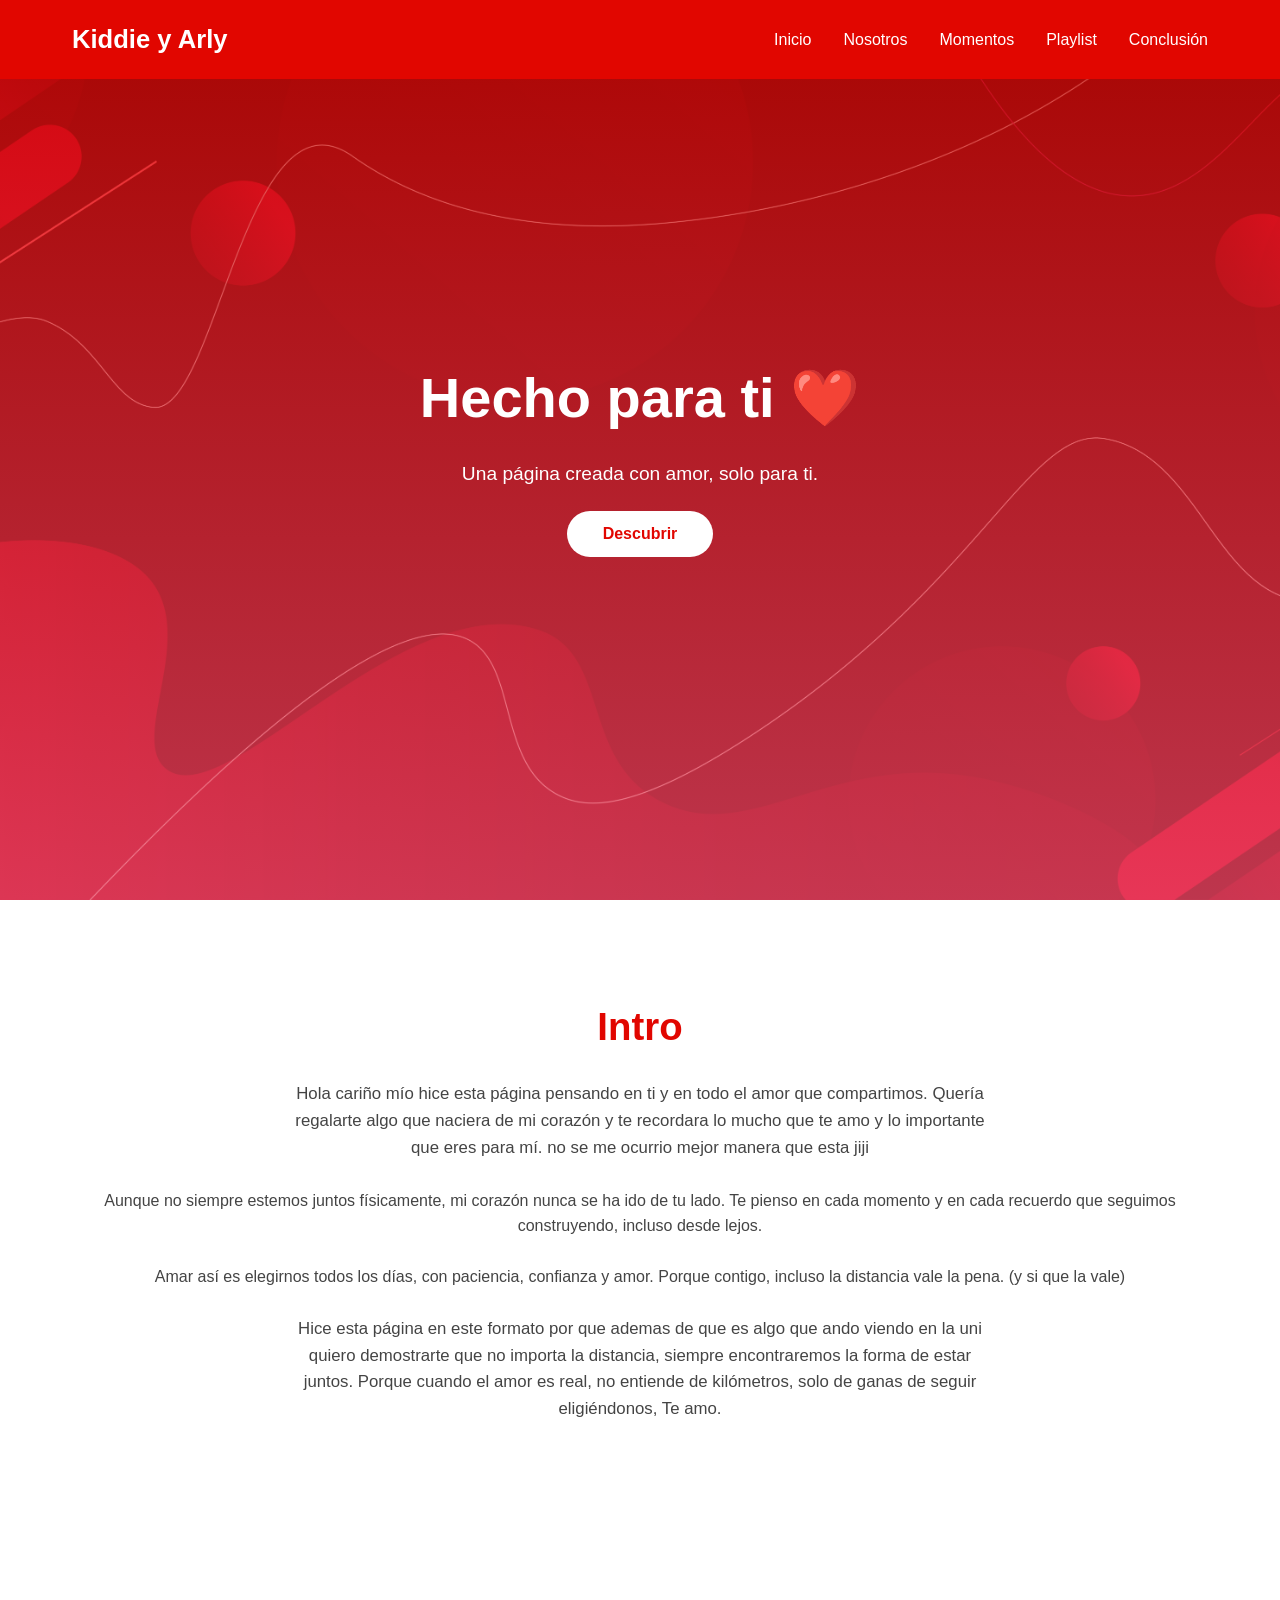
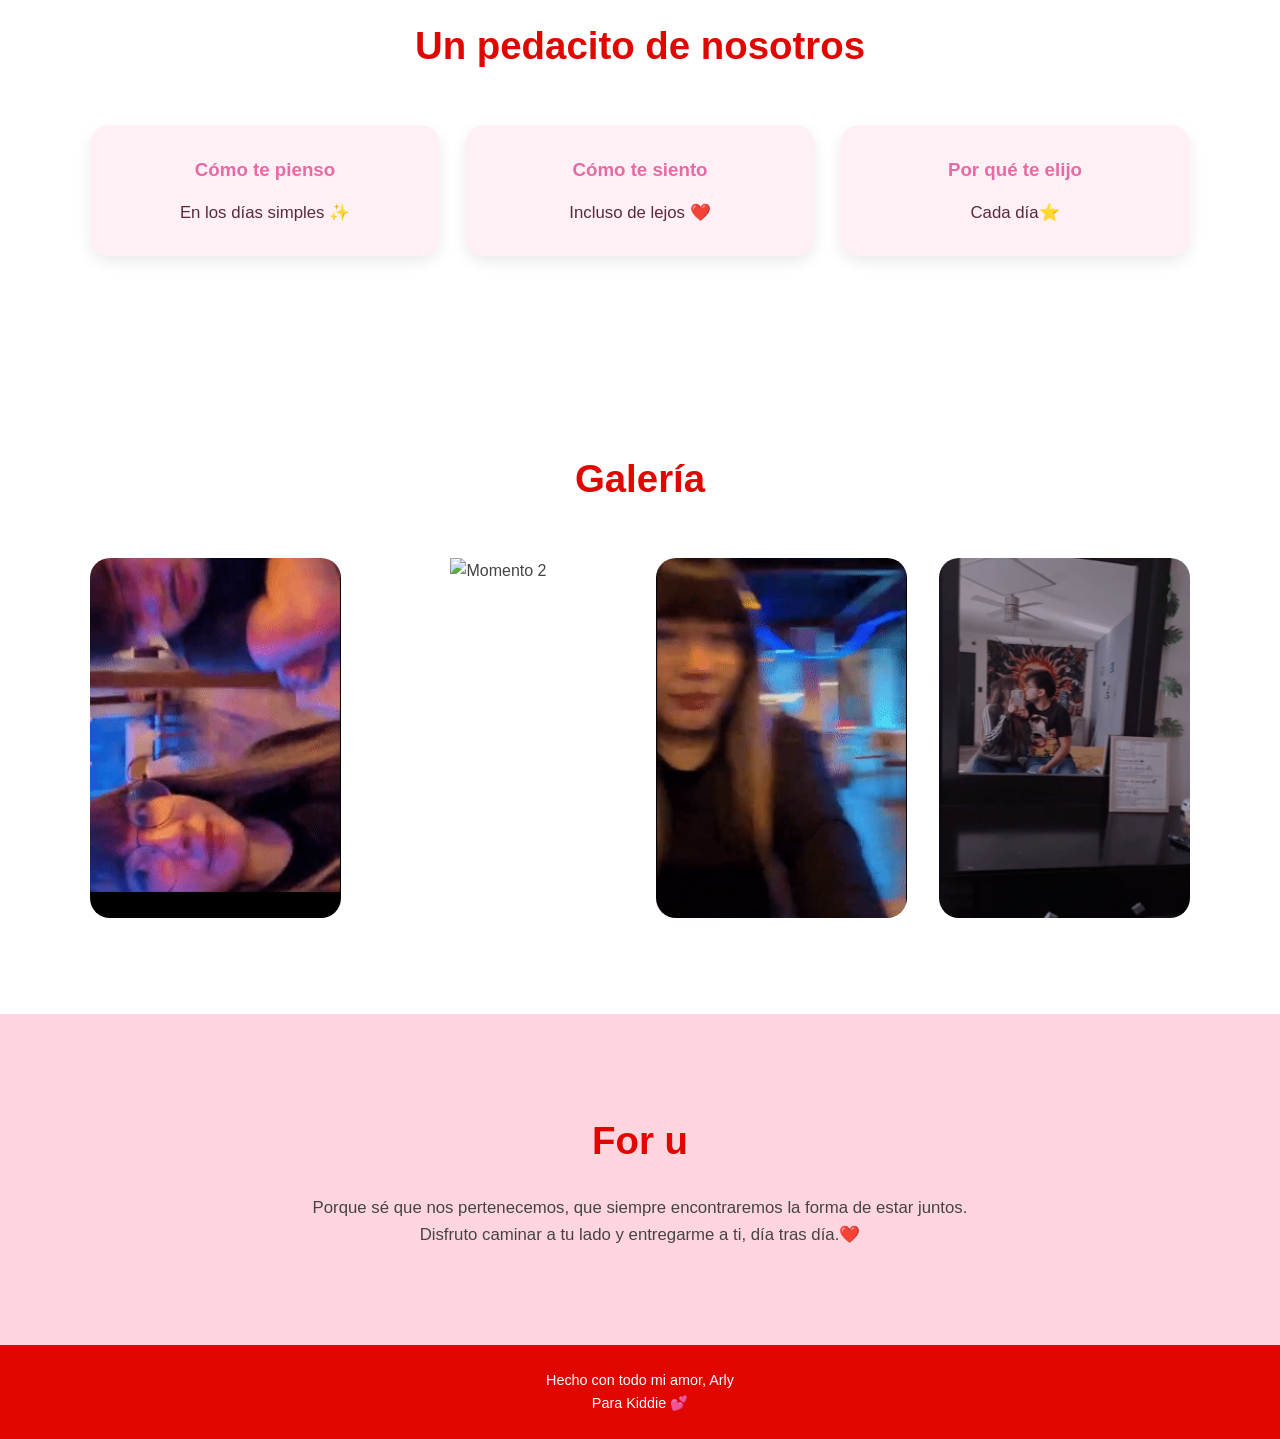
==== index.html @ 98cdcefa "Add files via upload" ====
<!DOCTYPE html>
<html lang="es">
<head>
    <meta charset="UTF-8">
    <meta name="viewport" content="width=device-width, initial-scale=1.0">
    <title>Mi Amor ❤️</title>

    <!-- CSS -->
    <link rel="stylesheet" href="style.css">
</head>
<body>

    <!-- ================= HEADER / MENU ================= -->
    <header class="header">
        <nav class="nav">
            <div class="logo">
                <a href="index.html">Kiddie y Arly</a>
            </div>

          <ul class="menu">
            <li><a href="index.html">Inicio</a></li>
            <li><a href="about.html">Nosotros</a></li>
            <li><a href="moments.html">Momentos</a></li>
            <li><a href="playlist.html">Playlist</a></li>
            <li><a href="contact.html">Conclusión</a></li>
        </ul>
        </nav>
    </header>

    <!-- ================= HERO / INICIO ================= -->
    <section class="hero" id="inicio">
        <div class="hero-text">
            <h1>Hecho para ti ❤️</h1>
            <p>Una página creada con amor, solo para ti.</p>
            <a href="#sobre" class="btn-principal">Descubrir</a>
        </div>
    </section>

    <!-- ================= SOBRE ÉL ================= -->
    <section class="sobre reveal" id="sobre">
        <div class="contenedor">
            <h2>Intro</h2>
         

    <p>
    Hola cariño mío hice esta página pensando en ti y en todo el amor que compartimos. 
    Quería regalarte algo que naciera de mi corazón y te recordara lo mucho que te amo 
    y lo importante que eres para mí. no se me ocurrio mejor manera que esta jiji
    </p>
<br
    <p>
    Aunque no siempre estemos juntos físicamente, mi corazón nunca se ha ido de tu lado. 
    Te pienso en cada momento y en cada recuerdo que seguimos construyendo, incluso desde lejos.
    </p>
<br
    <p>
    Amar así es elegirnos todos los días, con paciencia, confianza y amor. 
    Porque contigo, incluso la distancia vale la pena. (y si que la vale)
    </p>
<br>
    <p>
    Hice esta página en este formato por que ademas de que es algo que ando viendo en la uni 
    quiero demostrarte que no importa la distancia, 
    siempre encontraremos la forma de estar juntos. 
    Porque cuando el amor es real, no entiende de kilómetros, 
    solo de ganas de seguir eligiéndonos, Te amo.
    </p>

        </div>
    </section>

    <!-- ================= MOMENTOS / PROYECTOS ================= -->
    <section class="proyectos reveal" id="proyectos">
        <div class="contenedor">
            <h2>Un pedacito de nosotros</h2>

            <div class="cards">
                <div class="card">
                    <h3>Cómo te pienso</h3>
                    <p>En los días simples ✨</p>
                </div>

                <div class="card">
                    <h3>Cómo te siento</h3>
                    <p>Incluso de lejos ❤️</p>
                </div>

                <div class="card">
                    <h3>Por qué te elijo </h3>
                    <p>Cada día⭐</p>
                </div>
            </div>
        </div>
    </section>

    <!-- ================= GALERÍA ================= -->
    <section class="galeria reveal" id="galeria">
    <div class="contenedor">
        <h2>Galería</h2>

        <div class="grid-galeria">

            <div class="foto">
                <img src="Gif3.gif" alt="Momento 1">
                <div class="overlay">
                    <p>Nuestro momento ❤️</p>
                </div>
            </div>

            <div class="foto">
                <img src="foto2.jpg" alt="Momento 2">
                <div class="overlay">
                    <p>Siempre contigo</p>
                </div>
            </div>

            <div class="foto">
                <img src="gif2.gif" alt="Momento 3">
                <div class="overlay">
                    <p>Te amo</p>
                </div>
            </div>

            <div class="foto">
                <img src="Gif1.gif" alt="Momento 4">
                <div class="overlay">
                    <p>Para siempre 💖</p>
                </div>
            </div>

        </div>
    </div>
</section>


    <!-- ================= CONTACTO ================= -->
    <section class="contacto reveal" id="contacto">
        <div class="contenedor">
            <h2>For u</h2>
            <p>Porque sé que nos pertenecemos, que siempre encontraremos la forma de estar juntos. Disfruto caminar a tu lado y entregarme a ti, día tras día.❤️</p>
        </div>
    </section>

    <!-- ================= FOOTER ================= -->
    <footer class="footer">
        <p>Hecho con todo mi amor, Arly </p>
 <p>Para Kiddie 💕</p>
    </footer>
<script src="script.js"></script>

</body>
</html>
---- style.css ----
/* ================= RESET ================= */
* {
    margin: 0;
    padding: 0;
    box-sizing: border-box;
}

/* ================= VARIABLES ================= */
:root {
    --rojo: #e10600;
    --rosa: #ff4d6d;
    --rosa-claro: #ffd6e0;
    --blanco: #ffffff;
    --gris: #444;
    --negro: #111;
}

/* ================= GENERAL ================= */
body {
    font-family: 'Poppins', sans-serif;
    background-color: var(--blanco);
    color: var(--gris);
    line-height: 1.6;
}

a {
    text-decoration: none;
}

/* ================= HEADER ================= */
.header {
    position: fixed;
    top: 0;
    width: 100%;
    background: var(--rojo);
    z-index: 1000;
}

.nav {
    max-width: 1200px;
    margin: auto;
    padding: 1.2rem 2rem;
    display: flex;
    justify-content: space-between;
    align-items: center;
}

.logo a {
    color: var(--blanco);
    font-size: 1.6rem;
    font-weight: 700;
}

.menu {
    list-style: none;
    display: flex;
    gap: 2rem;
}

.menu a {
    color: var(--blanco);
    font-weight: 500;
    transition: color 0.3s ease;
}

.menu a:hover {
    color: var(--rosa);
}

/* ================= HERO ================= */
.hero {
    height: 100vh;
    background: linear-gradient(
        rgba(225, 6, 0, 0.7),
        rgba(255, 77, 109, 0.7)
    ),
    url("hero.jpg");
    background-size: cover;
    background-position: center;
    display: flex;
    justify-content: center;
    align-items: center;
    text-align: center;
    padding: 0 1rem;
}

.hero-text {
    color: var(--blanco);
    max-width: 700px;
}

.hero-text h1 {
    font-size: 3.5rem;
    margin-bottom: 1rem;
}

.hero-text p {
    font-size: 1.2rem;
    margin-bottom: 2rem;
}

.btn-principal {
    background: var(--blanco);
    color: var(--rojo);
    padding: 0.9rem 2.2rem;
    border-radius: 50px;
    font-weight: 600;
    transition: all 0.3s ease;
}

.btn-principal:hover {
    background: var(--rosa);
    color: var(--blanco);
}

/* ================= SECCIONES ================= */
section {
    padding: 6rem 2rem;
}

.contenedor {
    max-width: 1100px;
    margin: auto;
    text-align: center;
}

section h2 {
    font-size: 2.4rem;
    color: var(--rojo);
    margin-bottom: 1.5rem;
}

section p {
    max-width: 700px;
    margin: auto;
    font-size: 1.05rem;
}

/* ================= PROYECTOS ================= */
.cards {
    display: grid;
    grid-template-columns: repeat(auto-fit, minmax(250px, 1fr));
    gap: 2rem;
    margin-top: 3rem;
}

.card {
    background: var(--rosa-claro);
    padding: 2rem;
    border-radius: 20px;
    transition: transform 0.3s ease;
}

.card:hover {
    transform: translateY(-10px);
}

.card h3 {
    color: var(--rojo);
    margin-bottom: 1rem;
}



/* ================= GALERÍA PRO (VERTICAL) ================= */

.grid-galeria {
    margin-top: 3rem;
    display: grid;
    grid-template-columns: repeat(auto-fit, minmax(220px, 1fr));
    gap: 2rem;
}

.foto {
    position: relative;
    overflow: hidden;
    border-radius: 20px;
    height: 360px; /* MÁS ALTA = VERTICAL */
    cursor: pointer;
}

.foto img {
    width: 100%;
    height: 100%;
    object-fit: cover; /* mantiene proporción */
    object-position: center;
    transition: transform 0.6s ease;
}

/* Overlay romántico */
.overlay {
    position: absolute;
    inset: 0;
    background: rgba(225, 6, 0, 0.75);
    display: flex;
    align-items: center;
    justify-content: center;
    opacity: 0;
    transition: opacity 0.5s ease;
}

.overlay p {
    color: var(--blanco);
    font-size: 1.3rem;
    font-weight: 600;
    text-align: center;
    padding: 1rem;
}

/* Hover elegante */
.foto:hover img {
    transform: scale(1.1);
}

.foto:hover .overlay {
    opacity: 1;
}


/* ================= CONTACTO ================= */
.contacto {
    background: var(--rosa-claro);
}

/* ================= FOOTER ================= */
.footer {
    background: var(--rojo);
    color: var(--blanco);
    text-align: center;
    padding: 1.5rem;
    font-size: 0.9rem;
}

/* ================= RESPONSIVE ================= */
@media (max-width: 768px) {
    .hero-text h1 {
        font-size: 2.4rem;
    }

    .menu {
        gap: 1.2rem;
    }
}

/* ================= ANIMACIONES SCROLL ================= */

.reveal {
    opacity: 0;
    transform: translateY(60px);
    transition: all 1s ease;
}

.reveal.active {
    opacity: 1;
    transform: translateY(0);
}

/* Animación especial para cards */
.card {
    opacity: 0;
    transform: translateY(40px);
    transition: all 0.8s ease;
}

.card.active {
    opacity: 1;
    transform: translateY(0);
}

/* Galería */
.foto {
    opacity: 0;
    transform: scale(0.9);
    transition: all 0.8s ease;
}

.foto.active {
    opacity: 1;
    transform: scale(1);
}

/* ================= ABOUT PAGE ================= */

.about-hero {
    height: 60vh;
    background: linear-gradient(
        rgba(225, 6, 0, 0.7),
        rgba(255, 77, 109, 0.7)
    ),
    url("hero.jpg");
    background-size: cover;
    background-position: center;
    display: flex;
    align-items: center;
    justify-content: center;
    text-align: center;
    color: var(--blanco);
}

.about-hero-text h1 {
    font-size: 3.2rem;
    margin-bottom: 1rem;
}

.about-hero-text p {
    font-size: 1.2rem;
}

/* CONTENIDO */
.about-content {
    padding: 6rem 2rem;
}

.about-grid {
    max-width: 1100px;
    margin: auto;
    display: grid;
    grid-template-columns: repeat(2, 1fr);
    gap: 4rem;
    align-items: center;
}

.about-text h2 {
    color: var(--rojo);
    margin-bottom: 1.5rem;
}

.about-text p {
    margin-bottom: 1.2rem;
    font-size: 1.05rem;
}

.about-img img {
    width: 100%;
    border-radius: 30px;
    object-fit: cover;
}

/* FRASE */
.about-frase {
    background: var(--rosa-claro);
    padding: 4rem 2rem;
    text-align: center;
}

.about-frase p {
    font-size: 1.5rem;
    font-style: italic;
    color: var(--rojo);
}

/* RESPONSIVE */
@media (max-width: 900px) {
    .about-grid {
        grid-template-columns: 1fr;
        text-align: center;
    }

    .about-hero-text h1 {
        font-size: 2.4rem;
    }
}

/* ================= PLAYLIST PAGE ================= */

/* ================= PLAYLIST PAGE ================= */

/* ================= PLAYLIST VISUAL ================= */

.playlist-section {
    padding-top: 10rem; /* header fixed */
}

.playlist-grid {
    margin-top: 3rem;
    display: grid;
    grid-template-columns: repeat(auto-fit, minmax(220px, 1fr));
    gap: 2rem;
}

.playlist-item {
    position: relative;
    height: 360px; /* vertical */
    border-radius: 20px;
    overflow: hidden;
    cursor: pointer;
}

.playlist-item img {
    width: 100%;
    height: 100%;
    object-fit: cover;
    transition: transform 0.6s ease;
}

/* Overlay tipo galería */
.playlist-overlay {
    position: absolute;
    inset: 0;
    background: rgba(225, 6, 0, 0.8);
    display: flex;
    flex-direction: column;
    justify-content: center;
    align-items: center;
    opacity: 0;
    transition: opacity 0.5s ease;
    padding: 1.5rem;
    text-align: center;
}

.playlist-overlay p {
    color: var(--blanco);
    font-size: 1.2rem;
    font-weight: 600;
    margin-bottom: 1.2rem;
}

.playlist-overlay a {
    background: var(--blanco);
    color: var(--rojo);
    padding: 0.6rem 1.6rem;
    border-radius: 30px;
    font-weight: 600;
    transition: all 0.3s ease;
}

.playlist-overlay a:hover {
    background: var(--rosa);
    color: var(--blanco);
}

/* Hover */
.playlist-item:hover img {
    transform: scale(1.1);
}

.playlist-item:hover .playlist-overlay {
    opacity: 1;
}

.conclusion{
    text-align: center;
    line-height: 1.9;
}

.decor-heart{
    font-size: 26px;
    display: block;
    margin-bottom: 20px;
}

.linea{
    width: 60px;
    height: 3px;
    background: #f4a6c1;
    margin: 25px auto;
    border-radius: 10px;
}

.resaltado{
    color: #e86aa5;
    font-weight: 600;
}

.firma{
    margin-top: 35px;
    color: #c94b86;
}

.momentos-box{
    text-align: center;
}

.intro-momentos{
    max-width: 700px;
    margin: 0 auto 50px;
    font-size: 1.1rem;
    color: #7a2d4d;
    line-height: 1.8;
}

.cards{
    display: grid;
    grid-template-columns: repeat(auto-fit, minmax(240px, 1fr));
    gap: 25px;
}

.card{
    background: #fff0f6;
    border-radius: 20px;
    padding: 30px 25px;
    box-shadow: 0 6px 15px rgba(0,0,0,0.08);
    transition: transform 0.3s ease;
}

.card:hover{
    transform: translateY(-5px);
}

.card h3{
    color: #e86aa5;
    margin-bottom: 15px;
}

.card p{
    color: #5a2a3a;
    line-height: 1.6;
}

.emoji{
    font-size: 28px;
    display: block;
    margin-bottom: 10px;
}
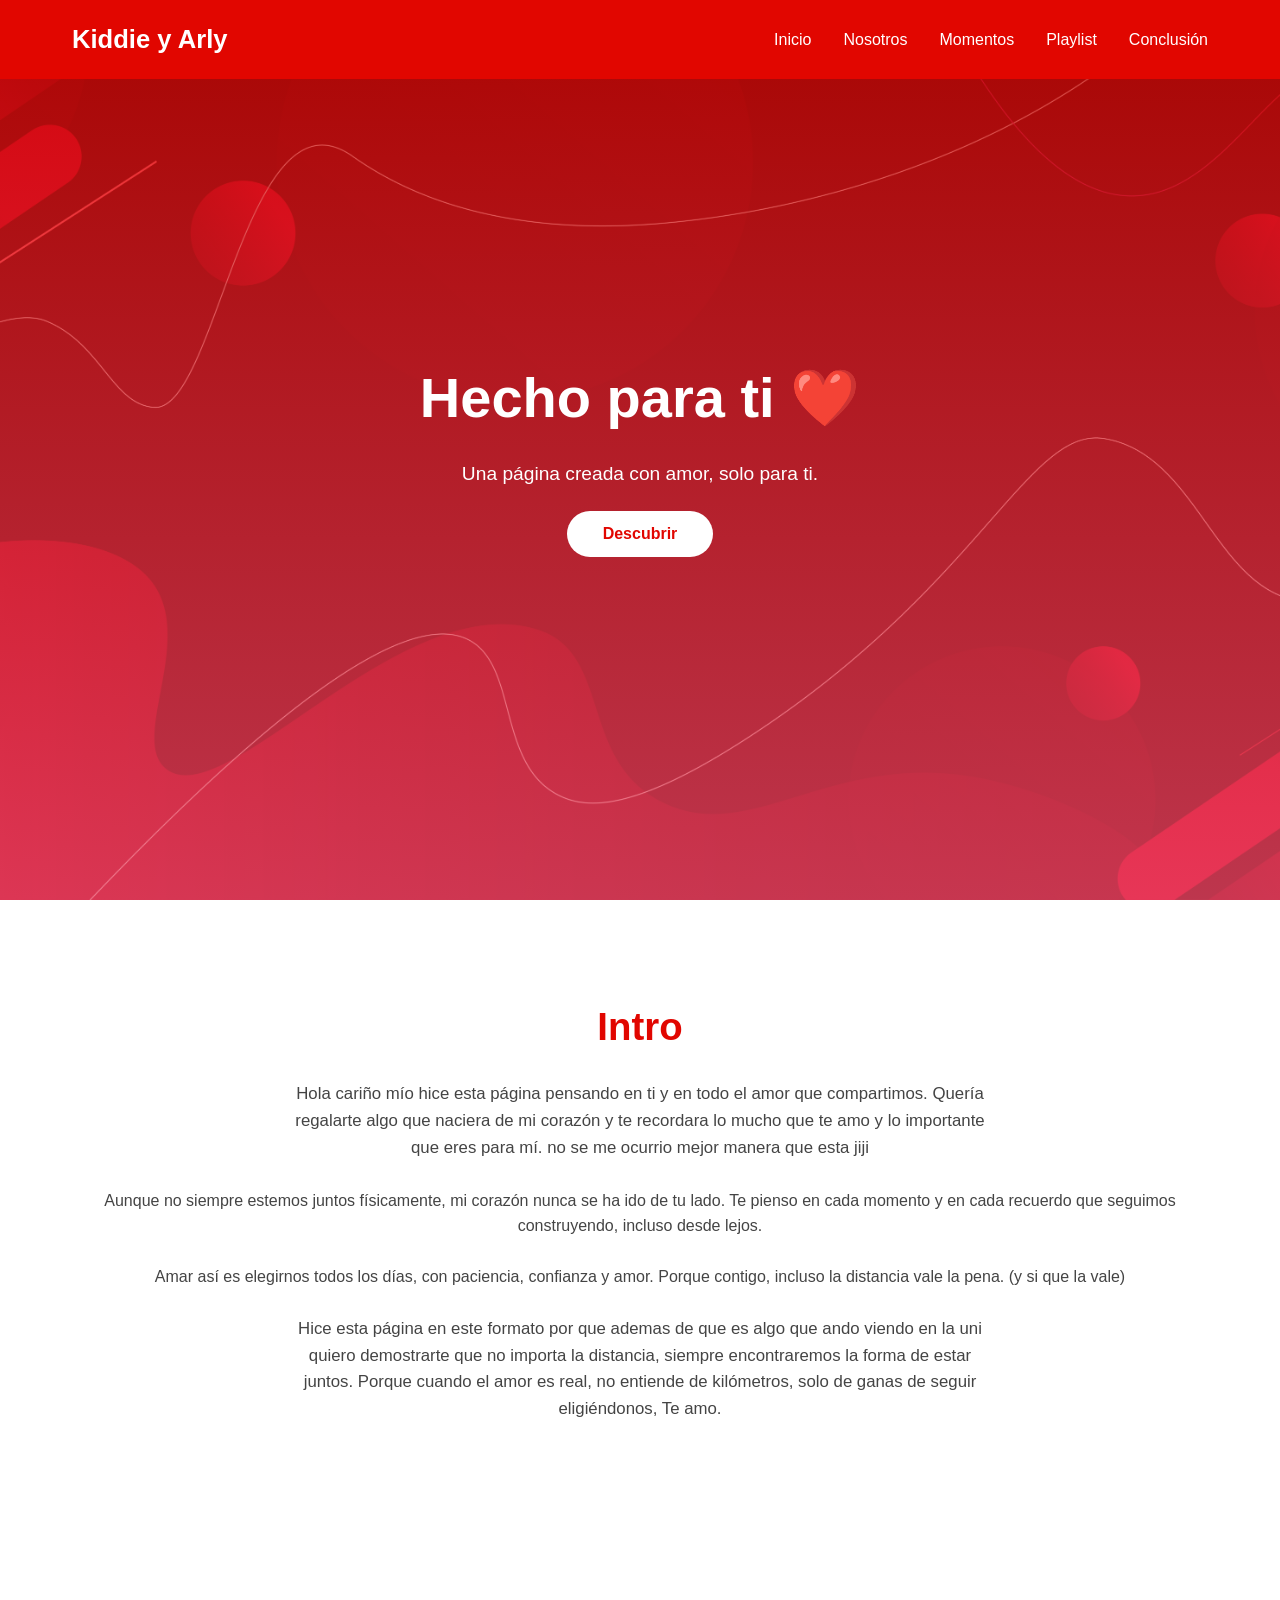
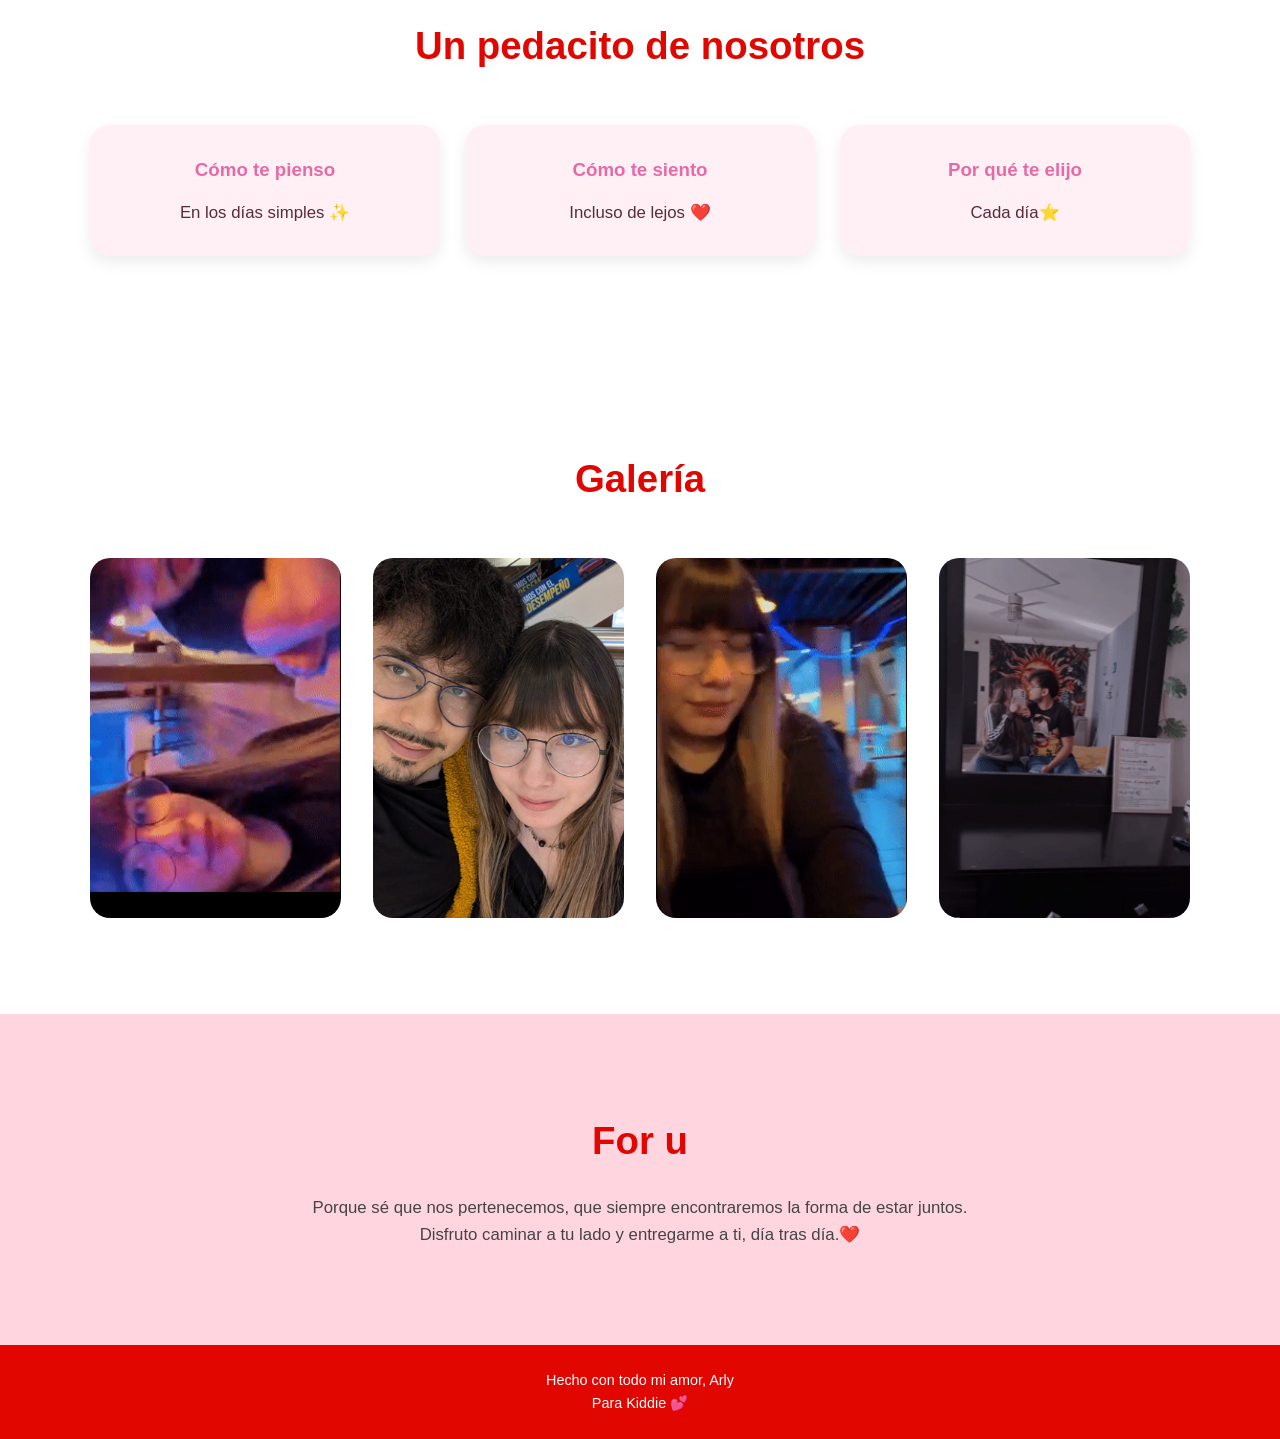
==== commit 111ceb13: "Fix HTML syntax and improve document structure Corrected HTML syntax errors and improved structure." ====
--- a/index.html
+++ b/index.html
@@ -108,7 +108,7 @@
             </div>
 
             <div class="foto">
-                <img src="foto2.jpg" alt="Momento 2">
+                <img src="Foto2.jpg" alt="Momento 2">
                 <div class="overlay">
                     <p>Siempre contigo</p>
                 </div>
@@ -150,3 +150,4 @@
 
 </body>
 </html>
+
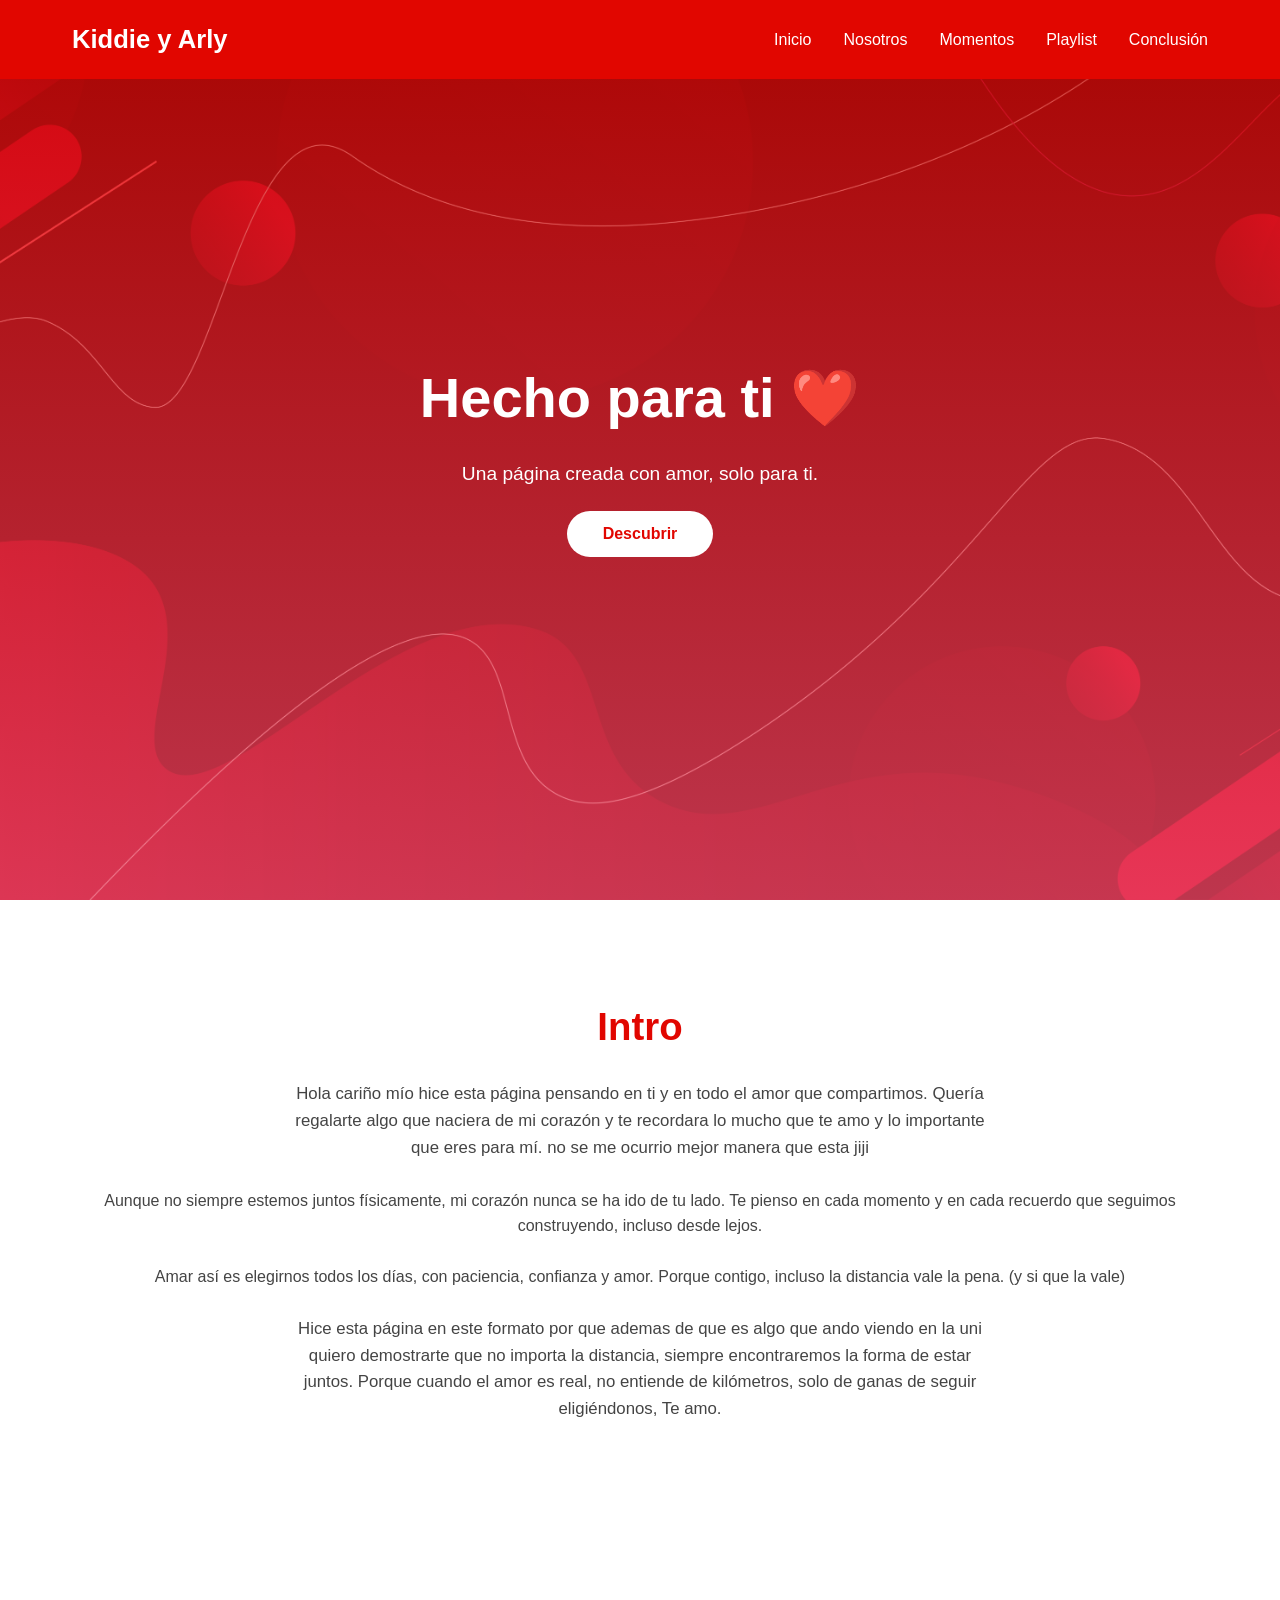
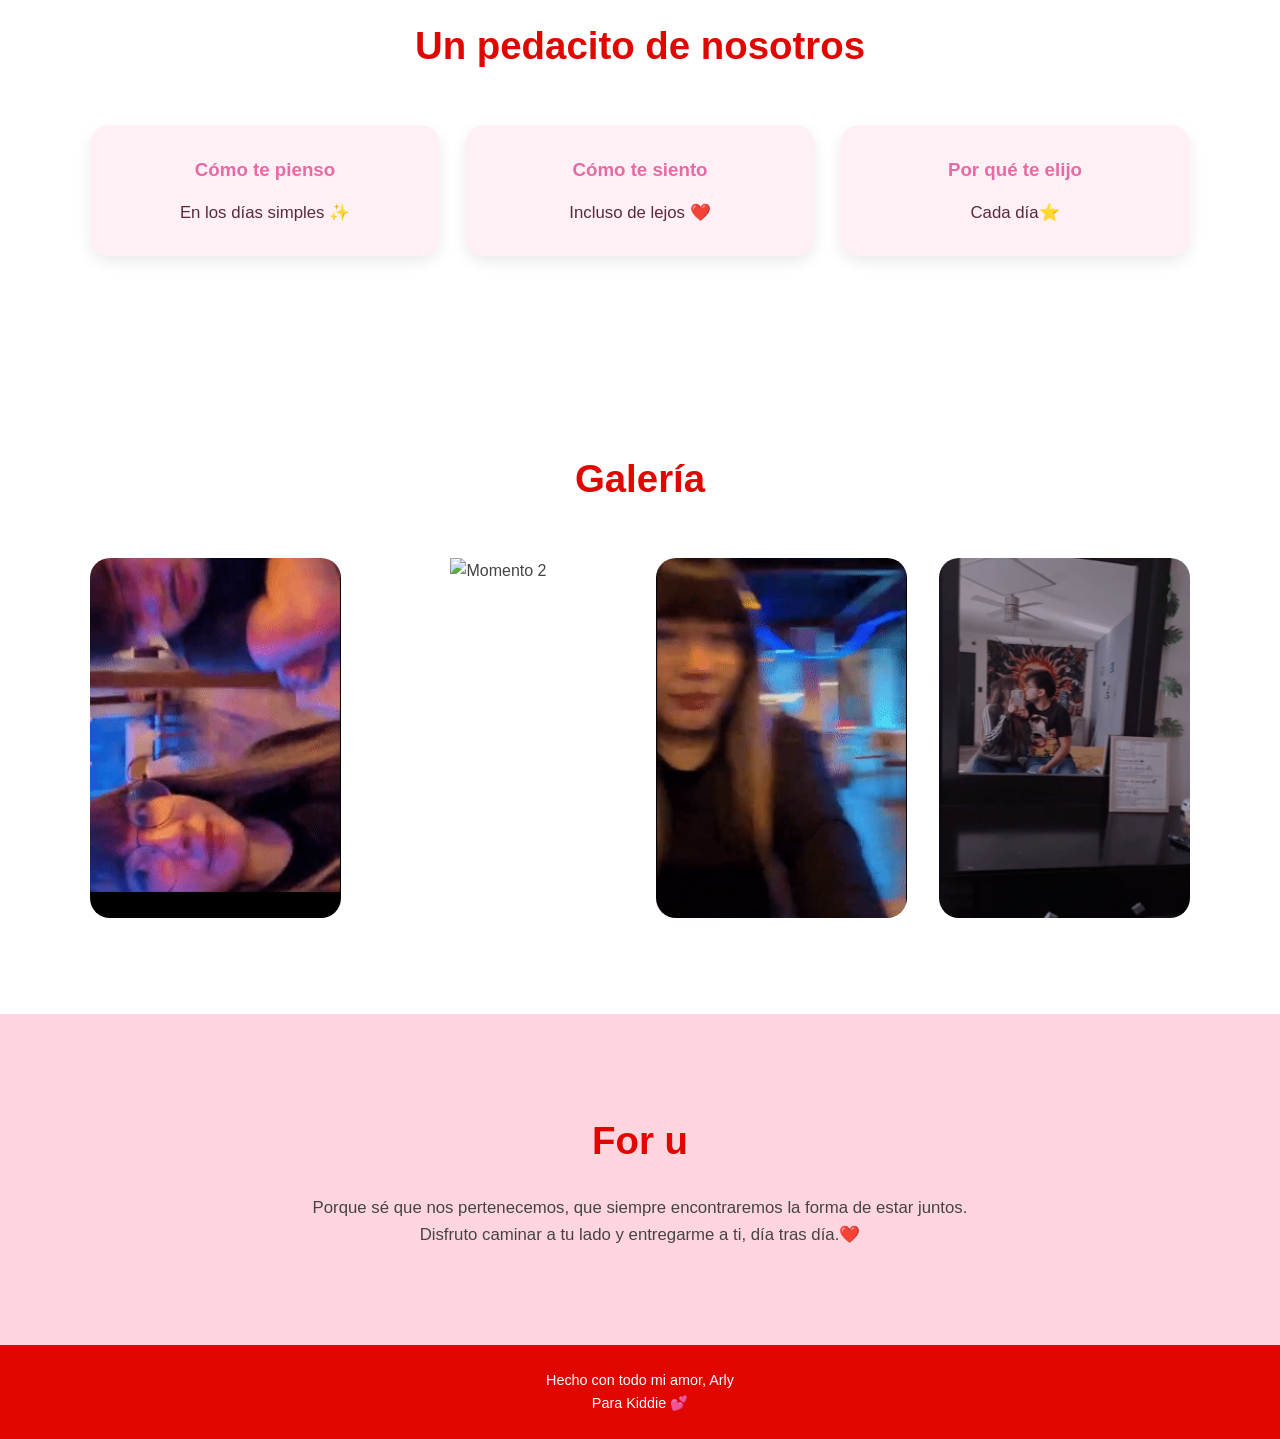
==== commit 5bb5d7e9: "Add files via upload" ====
--- a/index.html
+++ b/index.html
@@ -108,7 +108,7 @@
             </div>
 
             <div class="foto">
-                <img src="Foto2.jpg" alt="Momento 2">
+                <img src="Gif4.gif" alt="Momento 2">
                 <div class="overlay">
                     <p>Siempre contigo</p>
                 </div>
@@ -150,4 +150,3 @@
 
 </body>
 </html>
-
